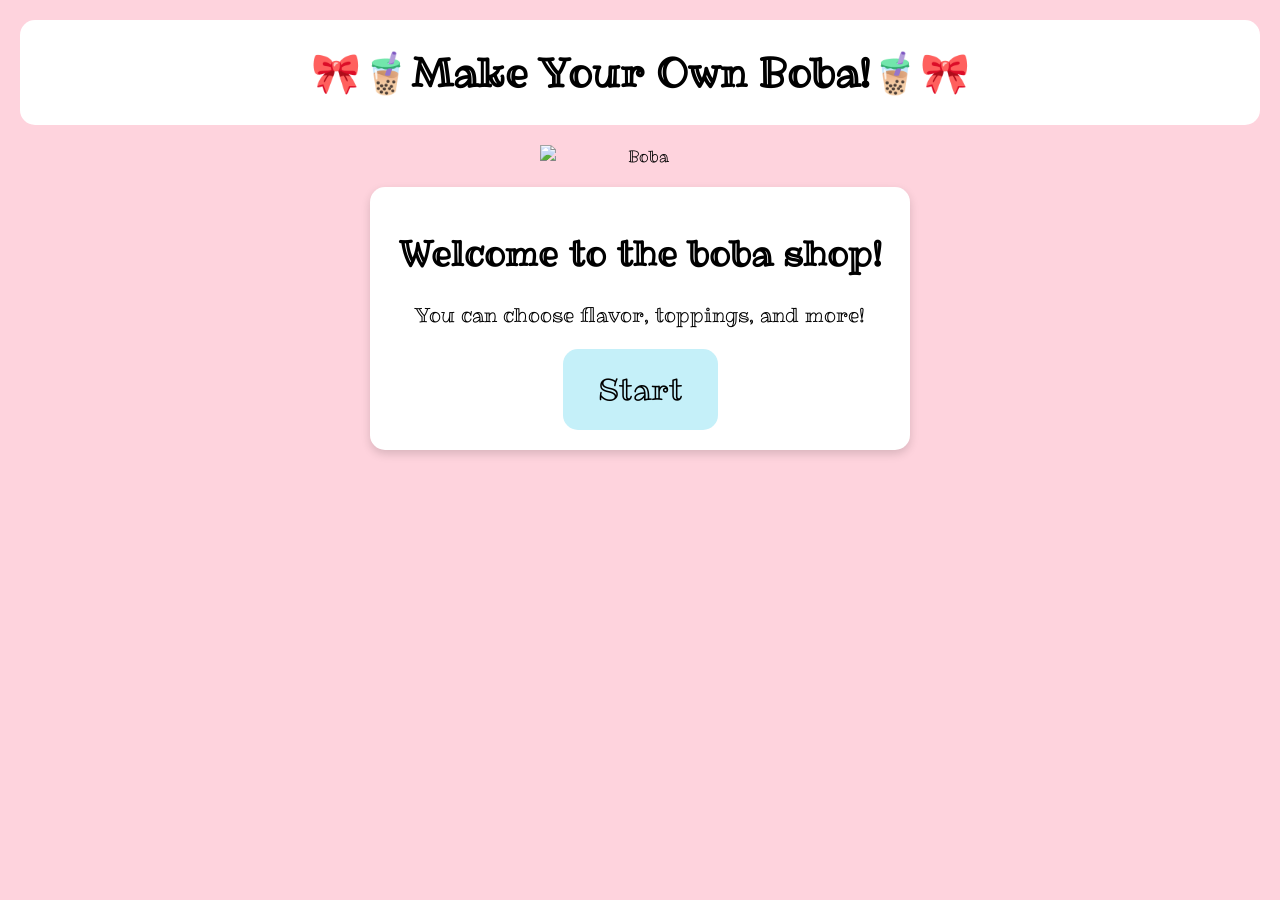
==== index.html @ 19618ab2 "Rename main.html to index.html" ====
<!DOCTYPE html>
<html>
<head>
    <title>Boba</title>
     <link rel="preconnect" href="https://fonts.googleapis.com">
<link rel="preconnect" href="https://fonts.gstatic.com" crossorigin>
<link href="https://fonts.googleapis.com/css2?family=Ribeye+Marrow&display=swap" rel="stylesheet">
<link rel="stylesheet" href="main.css">


</head>
<body>
    <header>
        🎀🧋Make Your Own Boba!🧋🎀

    </header>
     <img src="images/bobagif_loop.gif" alt="Boba" class="boba-gif">
     <div class="card">
        <h1>Welcome to the boba shop!</h1>
        <p>You can choose flavor, toppings, and more!</p>
        <a href="flavor.html"><button>Start</button></a>
    </div>

</body>
</html>
---- main.css ----
body {
    background-color: #fed3dd;
    font-family: "Ribeye Marrow", cursive;
    margin: 0;
    text-align: center;
}

header {
    background-color: white;
    padding: 25px;
    border-radius: 15px;
    margin: 20px;
    font-size: 40px;
    font-weight: bold;
}

h1 {
    font-size: 35px;
}

p {
    font-size: 20px;
}

.card {
    background-color: white;
    width: 100%;
    max-width: 500px;
    margin: 20px auto;
    padding: 20px;
    border-radius: 15px;
    box-shadow: 0 4px 10px rgba(0, 0, 0, 0.15);
}

button {
    background-color: #c5f0f9;
    border: none;
    padding: 20px 35px;
    border-radius: 15px;
    font-size: 30px;
    font-family: "Ribeye Marrow", cursive;
    cursor: pointer;
    transition: 0.2s;
}

button:hover {
    background-color: #fda6ab;
    transform: scale(1.1);
}

.boba-gif {
    width: 200px;
    display: block;
    margin: 20px auto;
}

.choices {
    display: flex;
    justify-content: center;
    gap: 20px;
}

.choice-img {
    width: 400px;
    height: 500px;
    object-fit: cover;
    border-radius: 15px;
     transition: 0.3s;
}

.choice-img:hover {
    transform: scale(1.1);
}
.result-img {
    width: 350px;
    border-radius: 20px;
    transition: 0.3s;
}

.result-img:hover {
    transform: scale(1.1);
}
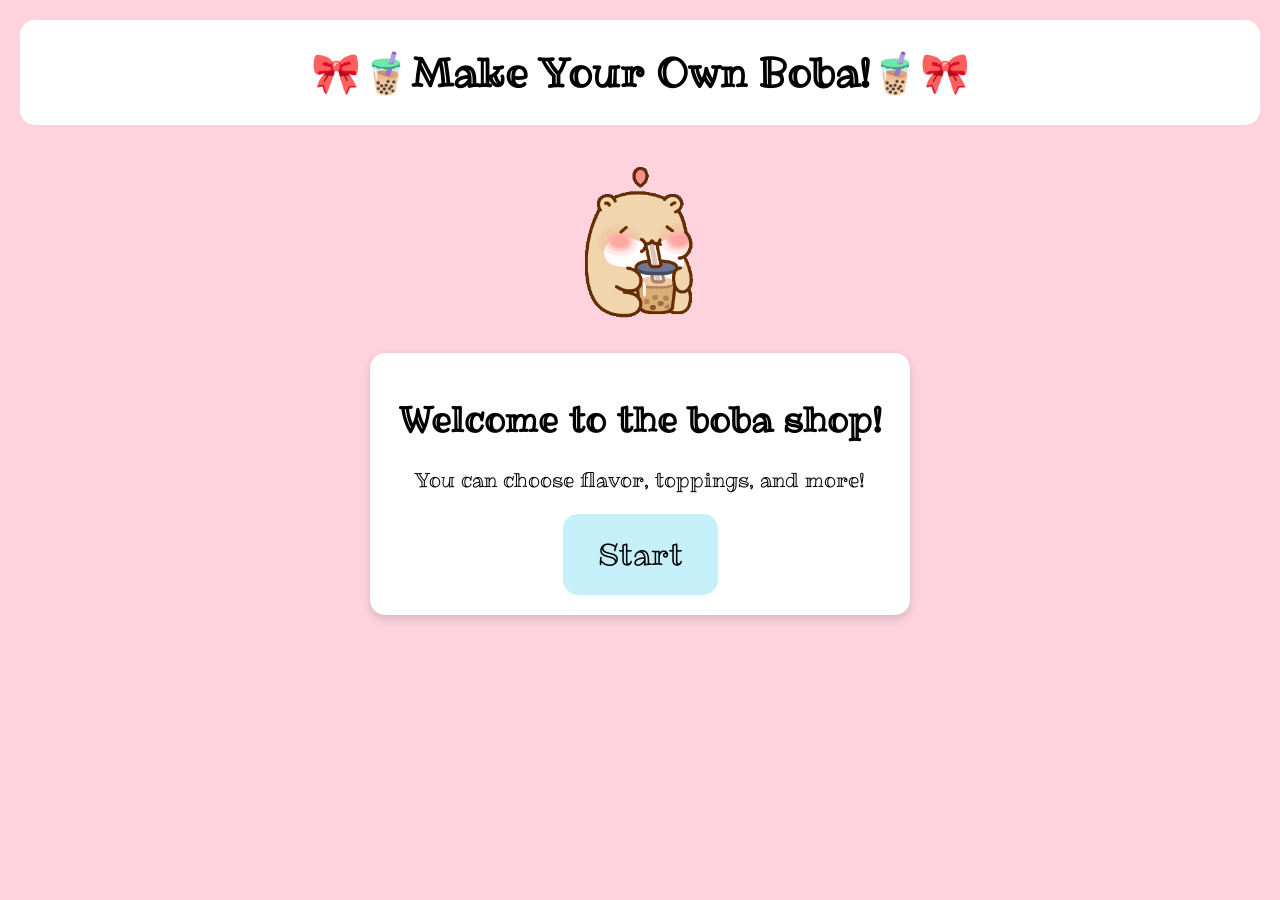
==== commit e910bdea: "Add files via upload" ====
--- a/index.html
+++ b/index.html
@@ -2,20 +2,21 @@
 <html>
 <head>
     <title>Boba</title>
-     <link rel="preconnect" href="https://fonts.googleapis.com">
-<link rel="preconnect" href="https://fonts.gstatic.com" crossorigin>
-<link href="https://fonts.googleapis.com/css2?family=Ribeye+Marrow&display=swap" rel="stylesheet">
-<link rel="stylesheet" href="main.css">
+    <link rel="preconnect" href="https://fonts.googleapis.com">
+    <link rel="preconnect" href="https://fonts.gstatic.com" crossorigin>
+    <link href="https://fonts.googleapis.com/css2?family=Ribeye+Marrow&display=swap" rel="stylesheet">
+    <link rel="stylesheet" href="main.css">
+</head>
 
+<body>
 
-</head>
-<body>
     <header>
         🎀🧋Make Your Own Boba!🧋🎀
+    </header>
 
-    </header>
-     <img src="images/bobagif_loop.gif" alt="Boba" class="boba-gif">
-     <div class="card">
+    <img src="Images/bobagif_loop.gif" alt="Boba" class="boba-gif">
+
+    <div class="card">
         <h1>Welcome to the boba shop!</h1>
         <p>You can choose flavor, toppings, and more!</p>
         <a href="flavor.html"><button>Start</button></a>
